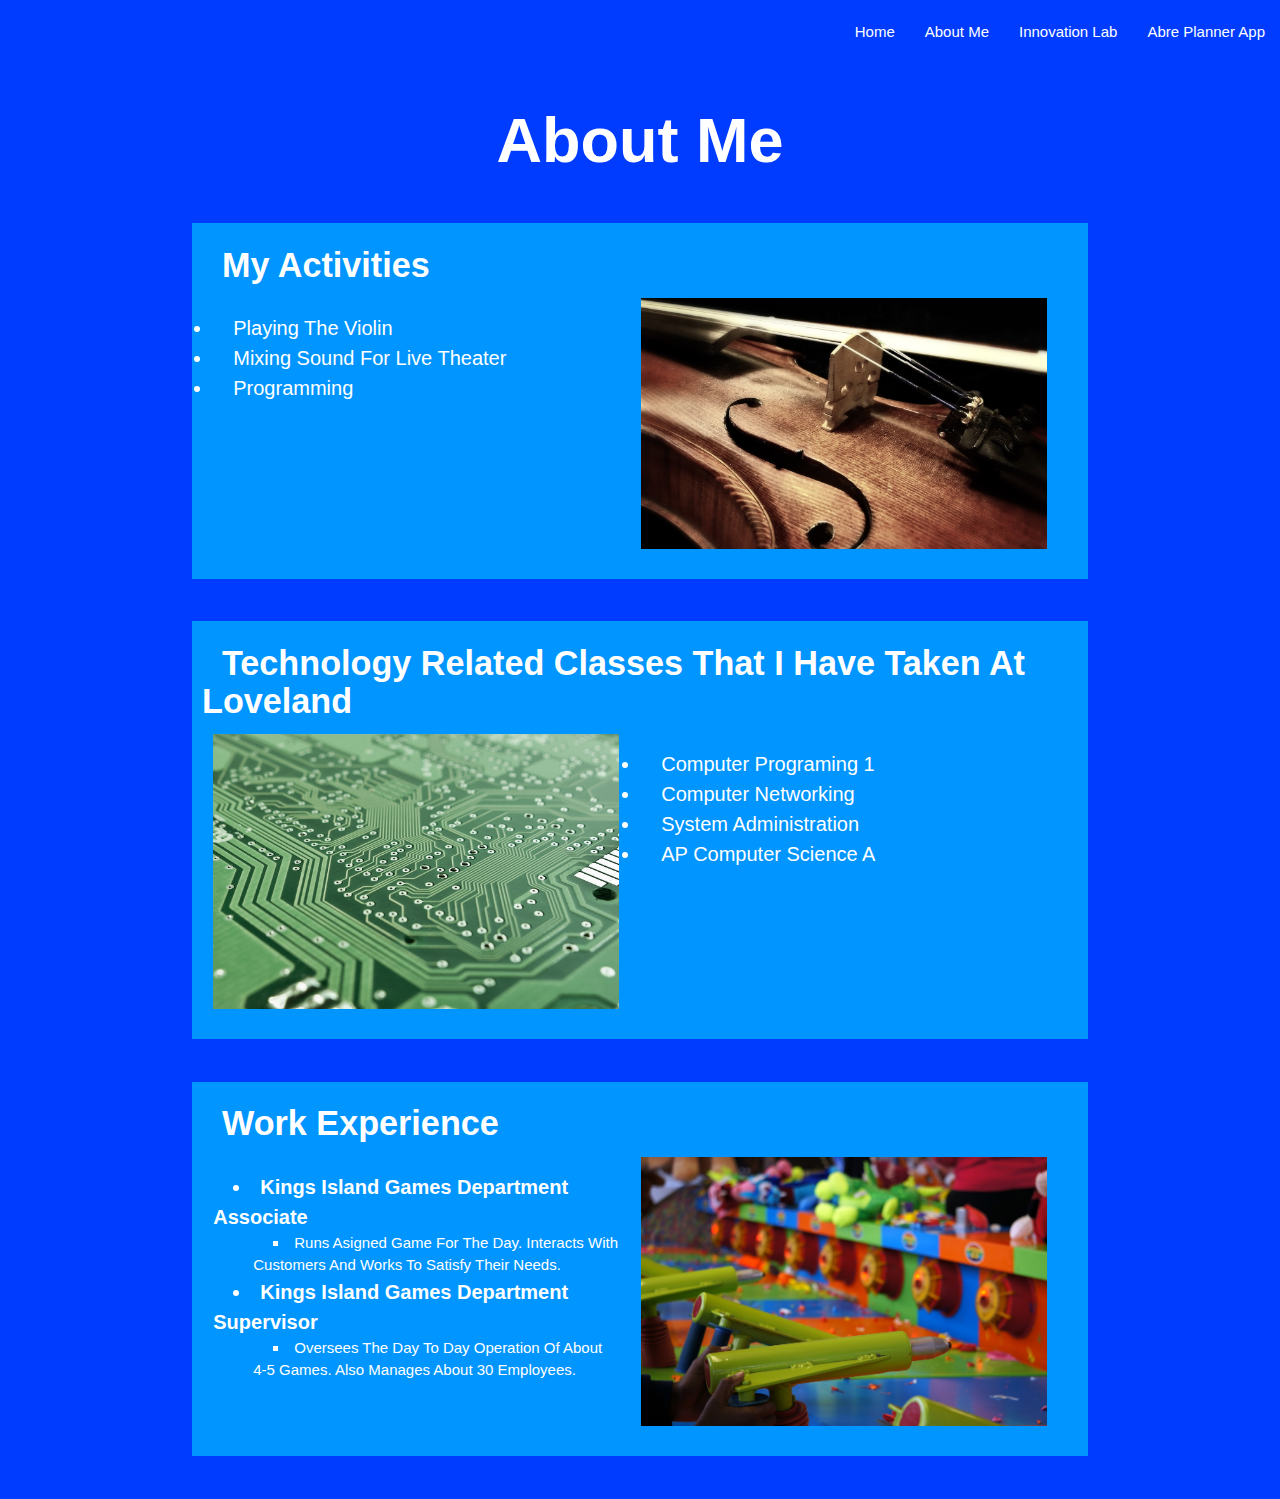
==== aboutMe.html @ 746e40c8 "adds work experience to the about me page" ====
<!DOCTYPE html>
  <html>
    <head>
      <!--Import Google Icon Font-->
      <link href="https://fonts.googleapis.com/icon?family=Material+Icons" rel="stylesheet">
      <!--Import materialize.css-->
      <link rel="stylesheet" href="https://cdnjs.cloudflare.com/ajax/libs/materialize/1.0.0/css/materialize.min.css"/>

      <!--Let browser know website is optimized for mobile-->
      <meta name="viewport" content="width=device-width, initial-scale=1.0"/>
	  
	  <!--Import My CSS-->
	  <link rel="stylesheet" href="style.css">
	  
    </head>

    <body>
		<!-- Navigation Bar -->
		<nav class="transparent z-depth-0">
			<div class="nav-wrapper">
				<ul id="nav-mobile" class="right hide-on-med-and-down">
					<li><a href="index.html">Home</a></li>
					<li><a href="aboutMe.html">About Me</a></li>
					<li><a href="innovationLab.html">Innovation Lab</a></li>
					<li><a href="abrePlannerApp.html">Abre Planner App</a></li>
				</ul>
			</div>
		</nav>
		
		<!-- Container -->
		<div class="container">
		
		
		<h1 class="center aligned white-text"><b>About Me</b></h1>
		<br>
		
		<div class="row content white-text">
			<h4><b>My Activities</b></h4>
			<ul class="browser-default col s6">
				<li class="mylist">Playing The Violin</li>
				<li class="mylist">Mixing Sound For Live Theater</li>
				<li class="mylist">Programming</li>
			</ul>
			<img src="images/violin.jpg" class="align right col s6">
		</div>
		
		<br>
		
		<div class="row content white-text">
			<h4><b>Technology Related Classes That I Have Taken At Loveland</b></h4>
			<img src="images/board.jpg" class="align left col s6">
			<ul class="browser-default align right col s6">
				<li class="mylist">Computer Programing 1</li>
				<li class="mylist">Computer Networking</li>
				<li class="mylist">System Administration</li>
				<li class="mylist">AP Computer Science A</li>
			</ul>
		</div>
		
		<br>
		
		<div class="row content white-text">
			<h4><b>Work Experience</b></h4>
			<dl class="browser-default col s6">
				<dt class="mydt">Kings Island Games Department Associate</dt>
					<dd class="mydd">Runs Asigned Game For The Day.  Interacts With Customers And Works To Satisfy Their Needs.</dd>
				<dt class="mydt">Kings Island Games Department Supervisor</dt>
					<dd class="mydd">Oversees The Day To Day Operation Of About 4-5 Games.  Also Manages About 30 Employees.</dd>
			</dl>
			<img src="images/games.jpg" class="align right col s6">
		</div>
		
		
		
		<br>
		
		<!-- End Of Container -->
		</div>
		
		
		
      <!--JavaScript at end of body for optimized loading-->
      <script src="https://cdnjs.cloudflare.com/ajax/libs/materialize/1.0.0/js/materialize.min.js"></script>
    </body>
  </html>
---- style.css ----
@charset "utf-8";

body {
	background-color: #003cff;
}

.indent {
	text-indent: 50px;
}

.content {
	background-color: #0095ff;
	text-indent: 20px;
	padding-bottom: 30px;
	padding-right: 30px;
	padding-left: 10px;
	padding-top: 1px;
}

.mylist {
	font-size: 20px;
}

.contenth6 {
	text-indent: 50px;
	margin-left: 20px;
}
.imgcenter {
	display: block;
	margin-left: auto;
	margin-right: auto;
}
.mydt {
	font-size: 20px;
	font-weight: bold;
	list-style-type: disc;
	display: list-item;
	list-style-position: inside;
}
.mydd {
	font-size: 15px;
	display: list-item;
	list-style-type: square;
	list-style-position: inside;
}
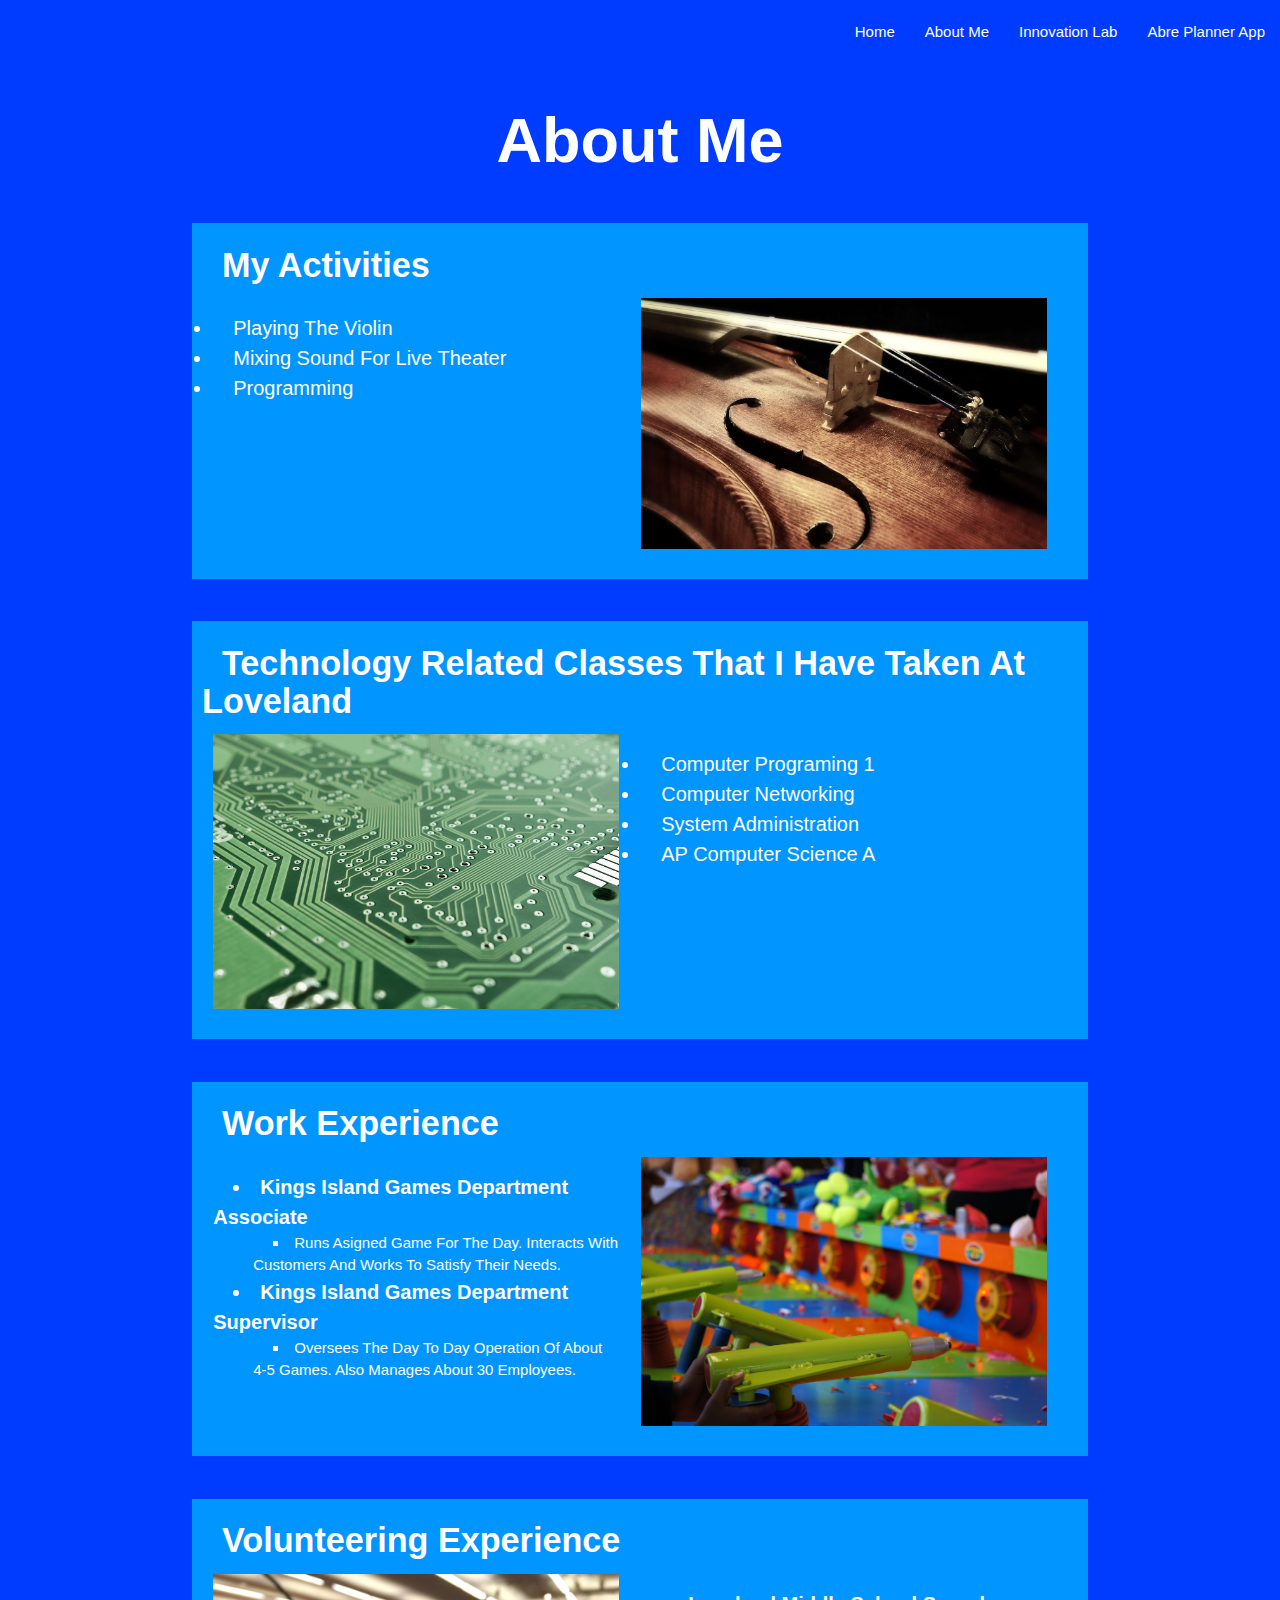
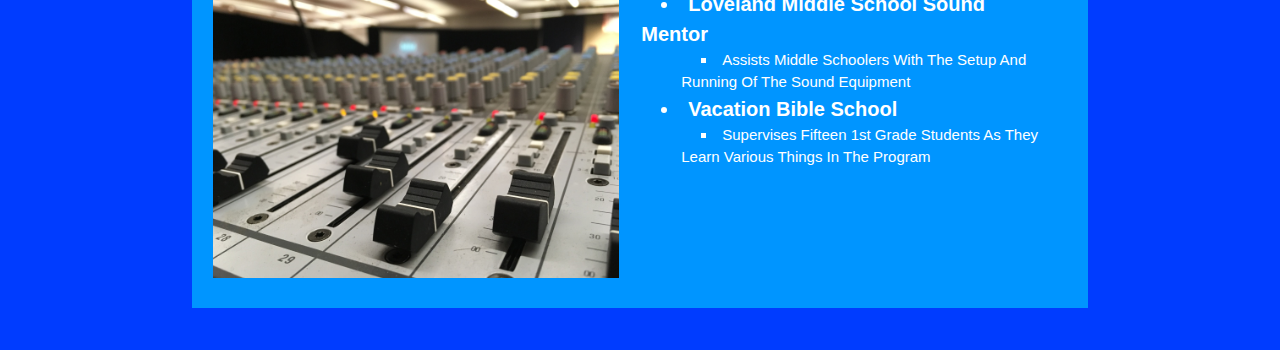
==== commit 93a4449f: "adds volunteering experience to the about me page, adds experiences to the innovation lab page, adds" ====
--- a/aboutMe.html
+++ b/aboutMe.html
@@ -70,6 +70,19 @@
 			<img src="images/games.jpg" class="align right col s6">
 		</div>
 		
+		<br>
+		
+		<div class="row content white-text">
+			<h4><b>Volunteering Experience</b></h4>
+			<img src="images/soundboard2.jpg" class="align left col s6">
+			<ul class="browser-default align right col s6">
+				<dt class="mydt">Loveland Middle School Sound Mentor</dt>
+					<dd class="mydd">Assists Middle Schoolers With The Setup And Running Of The Sound Equipment</dd>
+				<dt class="mydt">Vacation Bible School</dt>
+					<dd class="mydd">Supervises Fifteen 1st Grade Students As They Learn Various Things In The Program</dd>
+			</ul>
+		</div>
+		
 		
 		
 		<br>
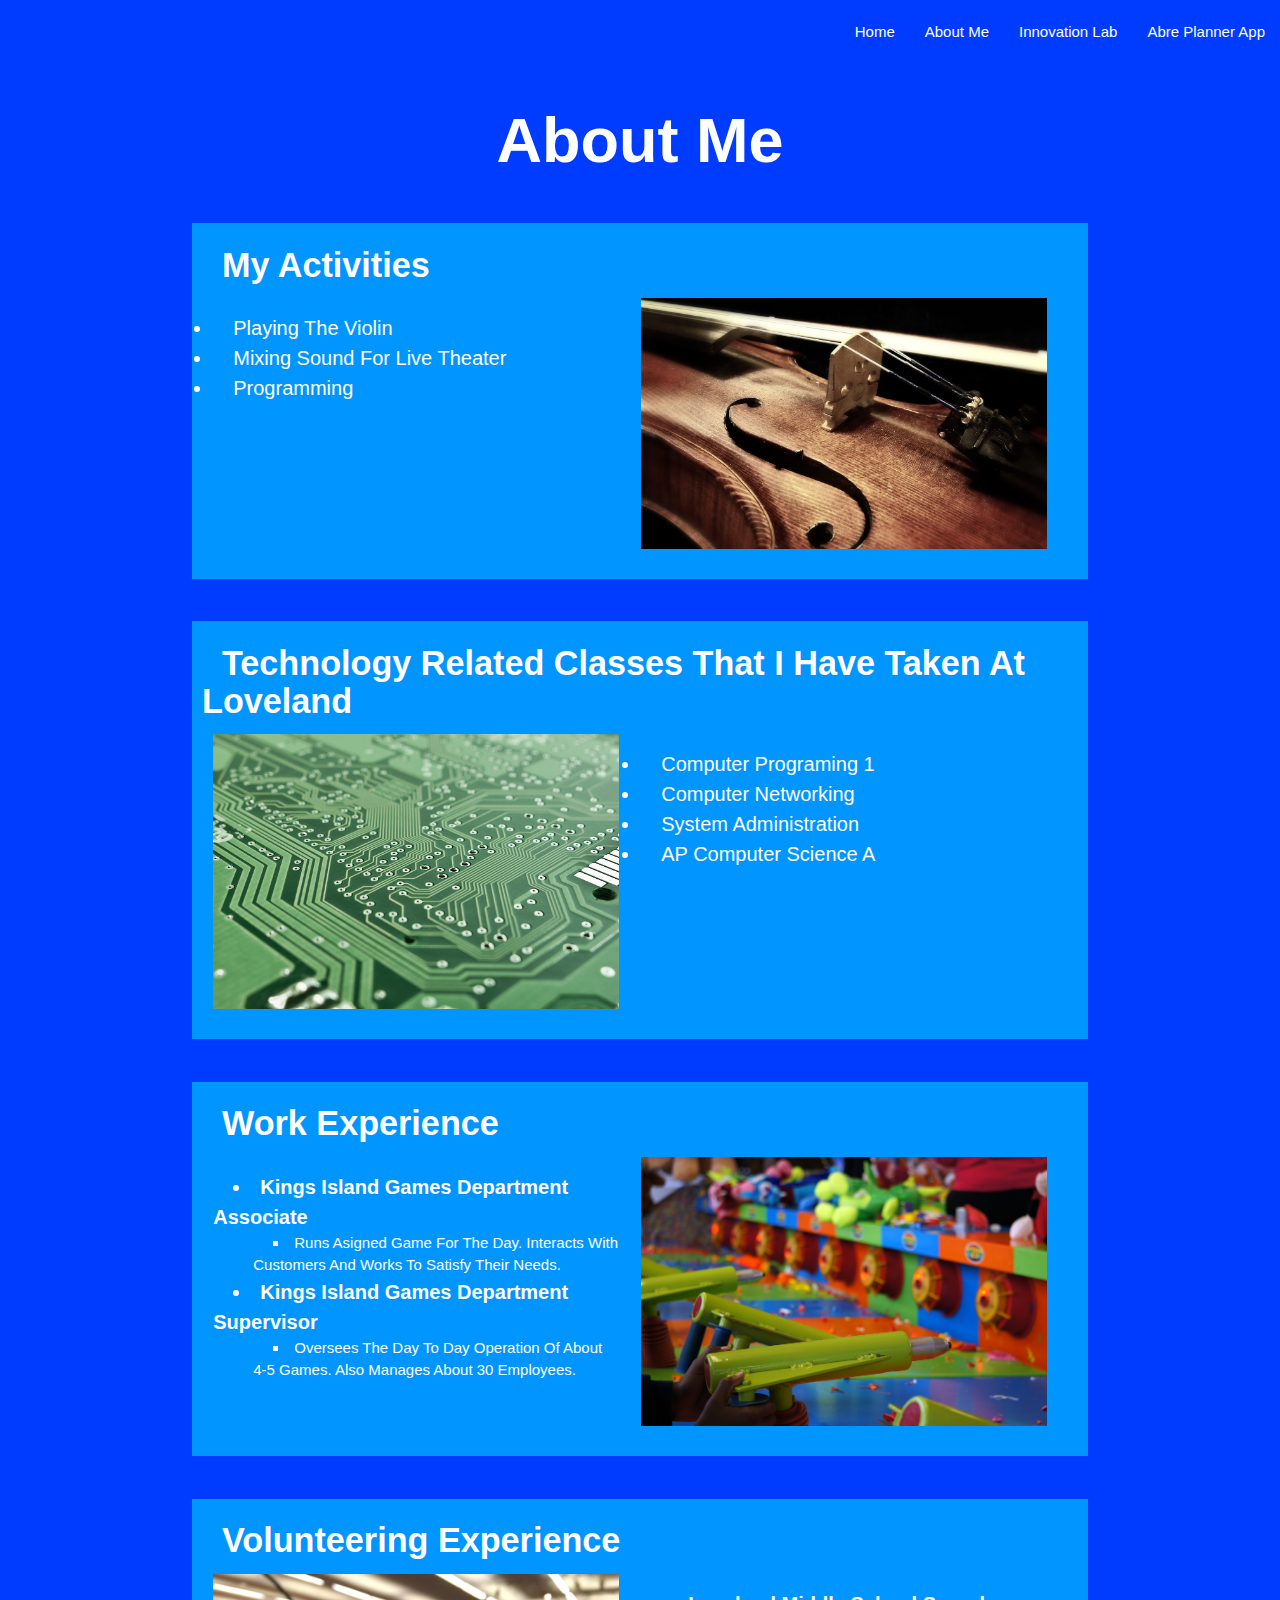
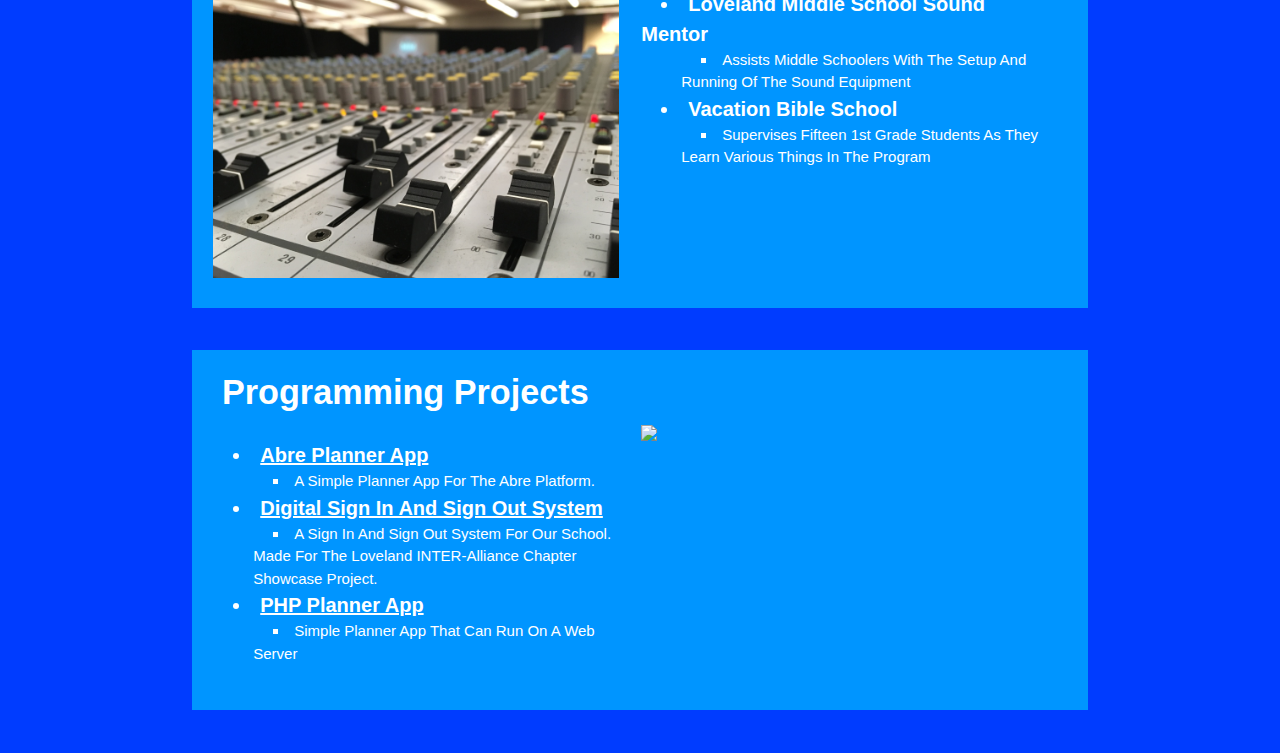
==== commit c102f6ce: "adds programming projects to the about me page" ====
--- a/aboutMe.html
+++ b/aboutMe.html
@@ -83,6 +83,22 @@
 			</ul>
 		</div>
 		
+		<br>
+		
+		<div class="row content white-text">
+			<h4><b>Programming Projects</b></h4>
+			<dl class="browser-default col s6">
+				<a class="dtLink" href="https://github.com/adamZdrojewski/Abre" target="_blank"><dt class="mydt">Abre Planner App</dt></a>
+					<dd class="mydd">A Simple Planner App For The Abre Platform.</dd>
+				<a class="dtLink" href="https://github.com/JoshAnness/Smart-Classroom" target="_blank"><dt class="mydt">Digital Sign In And Sign Out System</dt></a>
+					<dd class="mydd">A Sign In And Sign Out System For Our School.  Made For The Loveland INTER-Alliance Chapter Showcase Project.</dd>
+				<a class="dtLink" href="https://github.com/adamZdrojewski/php-planner" target="_blank"><dt class="mydt">PHP Planner App</dt></a>
+					<dd class="mydd">Simple Planner App That Can Run On A Web Server</dd>
+			</dl>
+			<img src="images/signinSignout.png" class="align right col s6">
+		</div>
+
+		
 		
 		
 		<br>
--- a/style.css
+++ b/style.css
@@ -2,6 +2,11 @@
 
 body {
 	background-color: #003cff;
+}
+
+.dtLink {
+	color: white;
+	text-decoration:underline;
 }
 
 .indent {
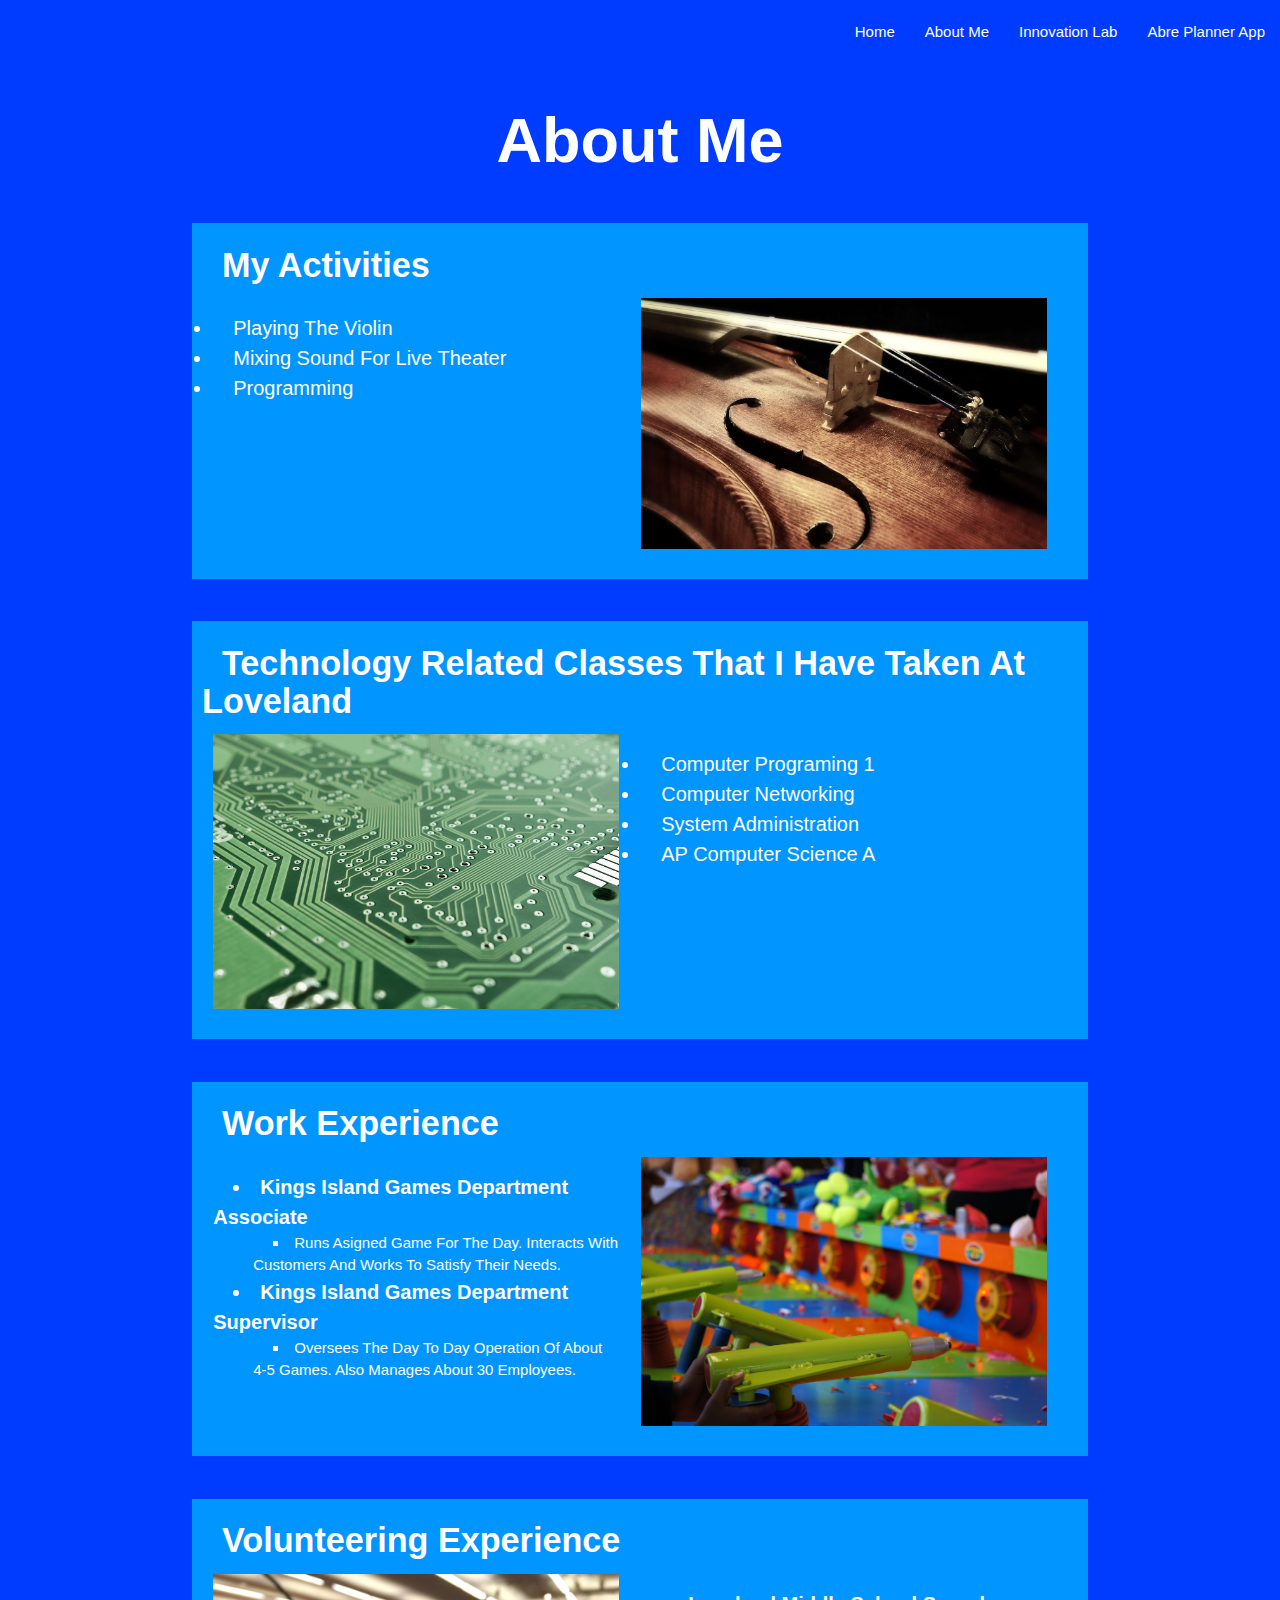
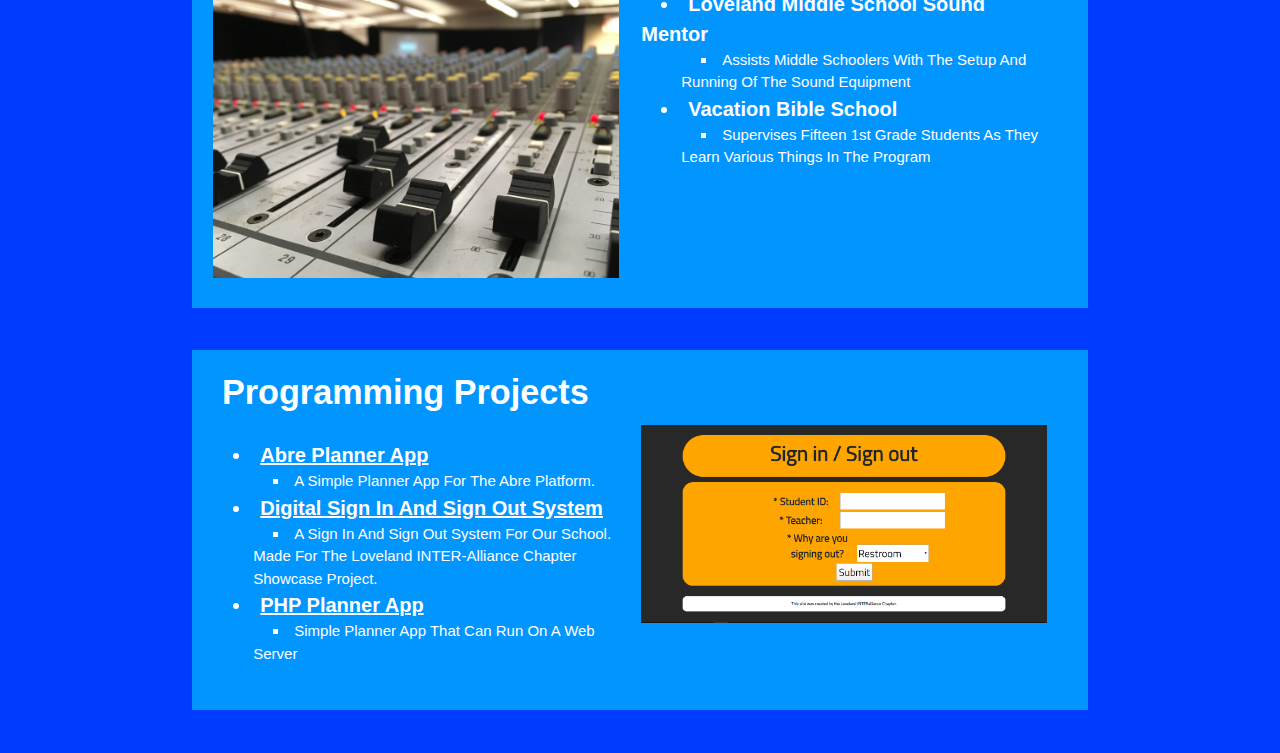
==== commit bdc0a7a5: "fixes an image" ====
--- a/aboutMe.html
+++ b/aboutMe.html
@@ -95,7 +95,7 @@
 				<a class="dtLink" href="https://github.com/adamZdrojewski/php-planner" target="_blank"><dt class="mydt">PHP Planner App</dt></a>
 					<dd class="mydd">Simple Planner App That Can Run On A Web Server</dd>
 			</dl>
-			<img src="images/signinSignout.png" class="align right col s6">
+			<img src="images/signinSignout.PNG" class="align right col s6">
 		</div>
 
 		
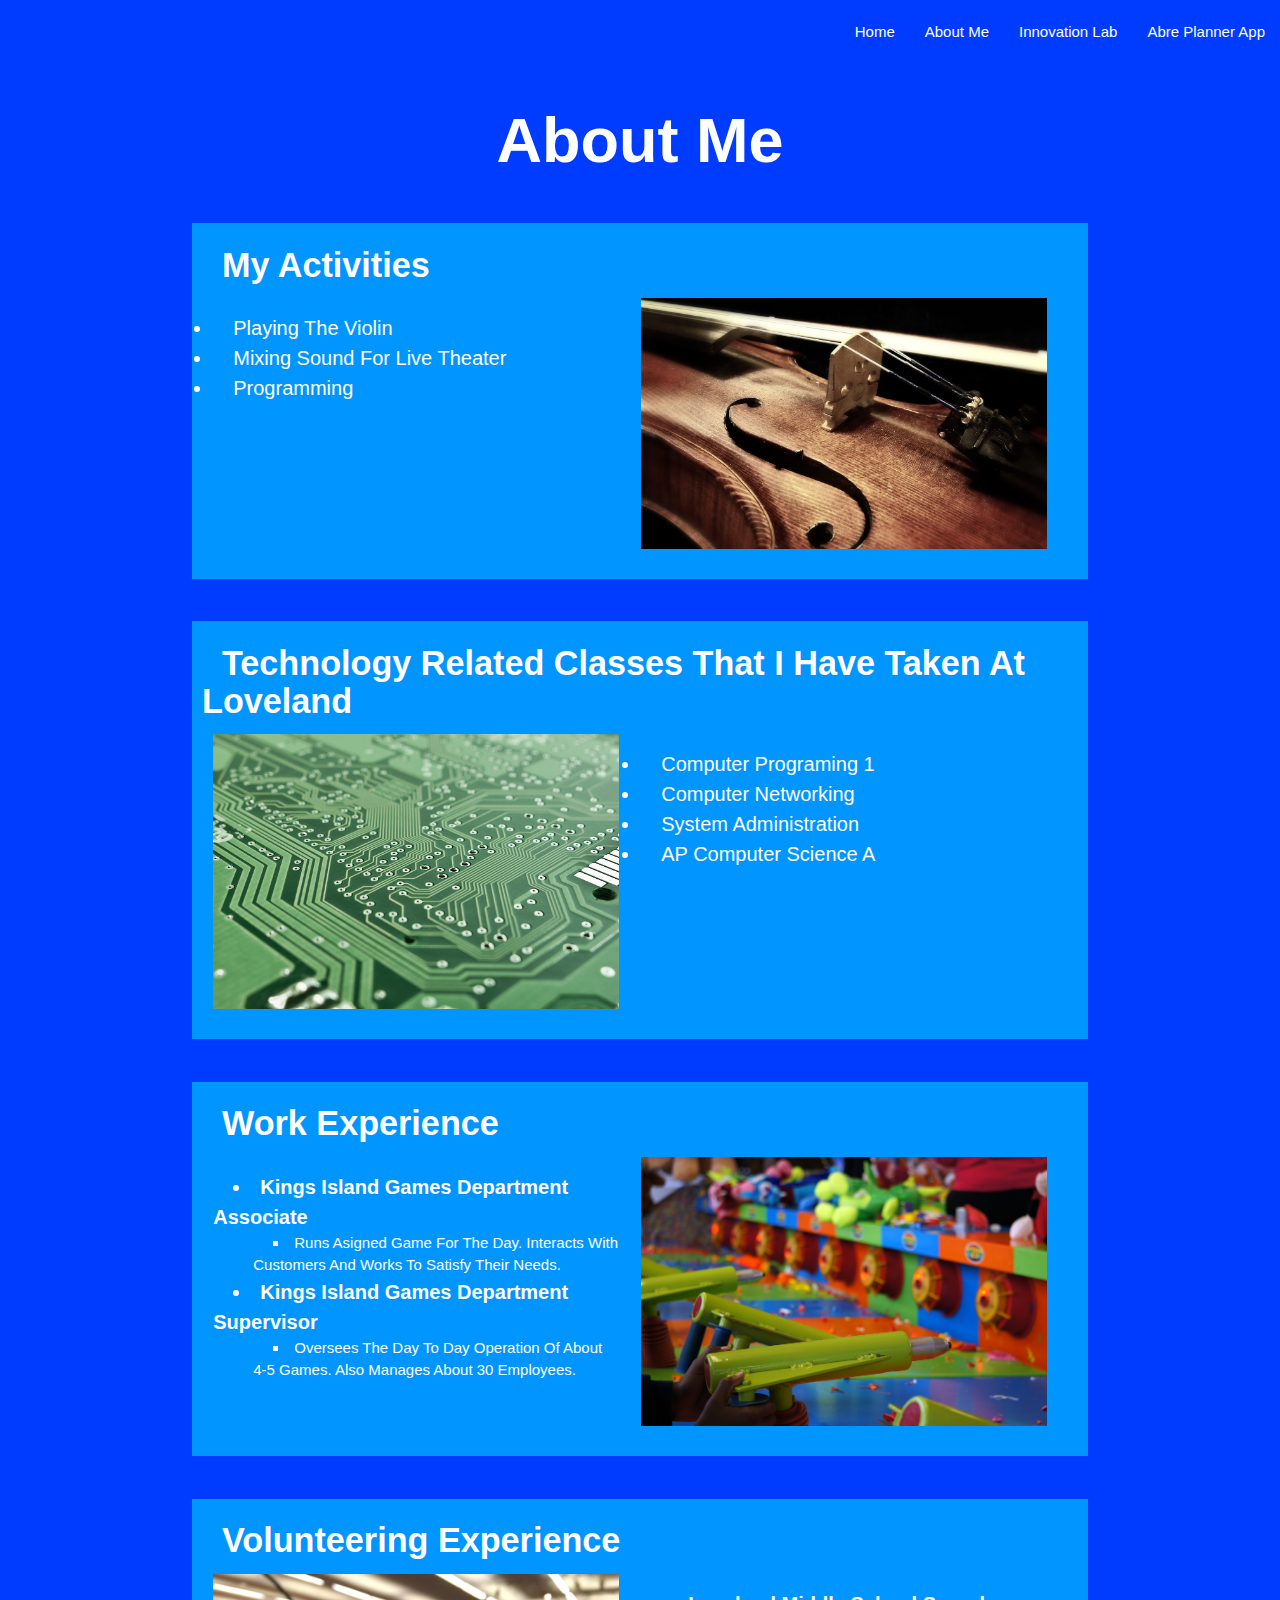
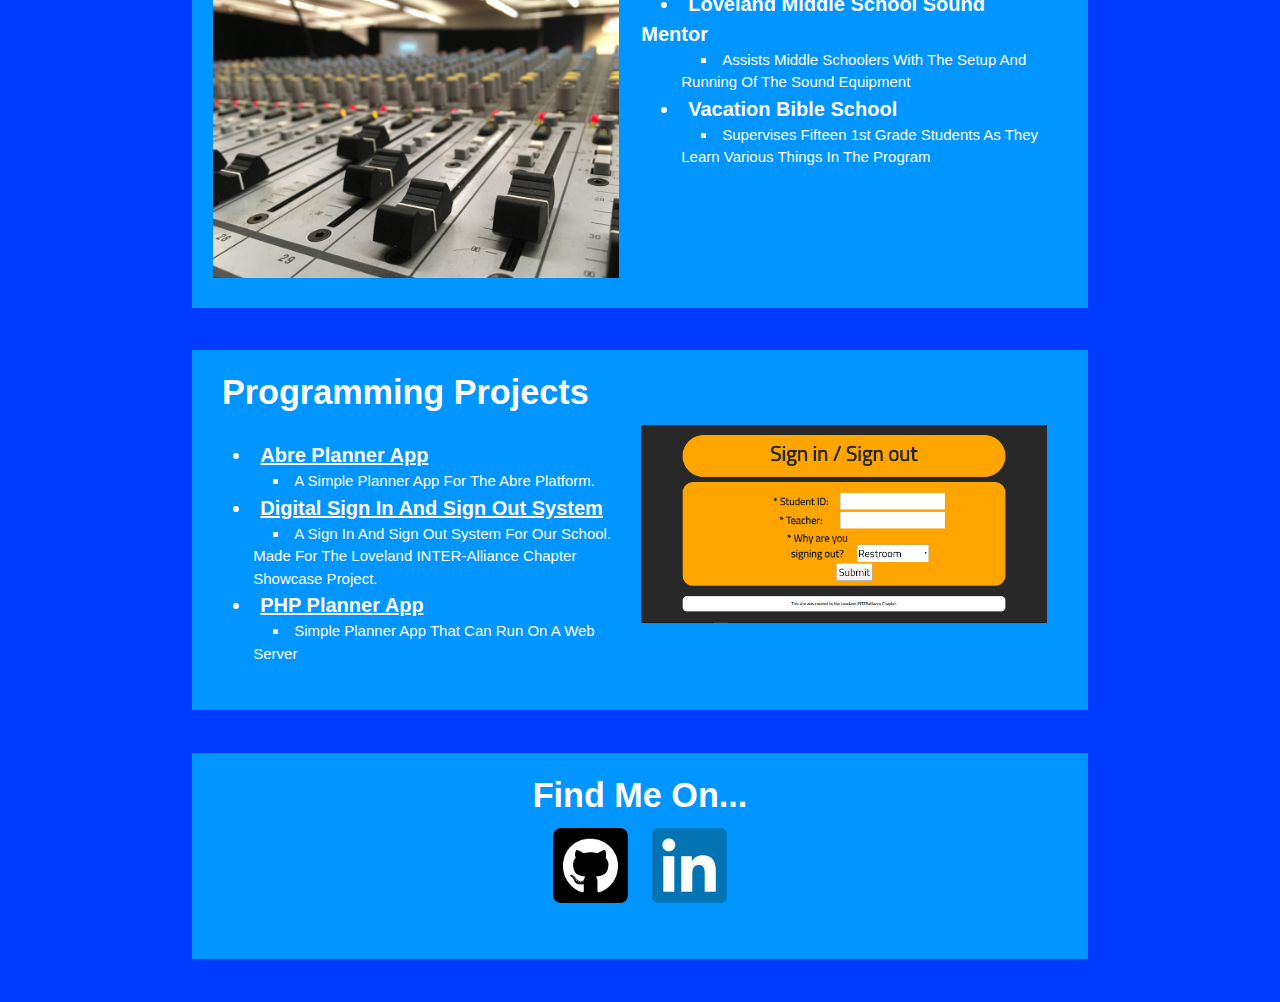
==== commit 28bc1291: "adds links to github and linkedin page" ====
--- a/aboutMe.html
+++ b/aboutMe.html
@@ -97,6 +97,16 @@
 			</dl>
 			<img src="images/signinSignout.PNG" class="align right col s6">
 		</div>
+		
+		<br>
+		
+		<div class="row content white-text">
+			<h4 class="center aligned"><b>Find Me On...</b></h4>
+			<div class="row center aligned">
+			<a href="https://github.com/adamZdrojewski" target="_blank"><img style="height:75px; margin-right:10px;" src="images/github.png"></a>
+			<a href="https://www.linkedin.com/in/adam-zdrojewski-1851a31a1/" target="_blank"><img style="height:75px; margin-left:10px;" src="images/linkedin.png"></a>
+			</div>
+		</div>
 
 		
 		
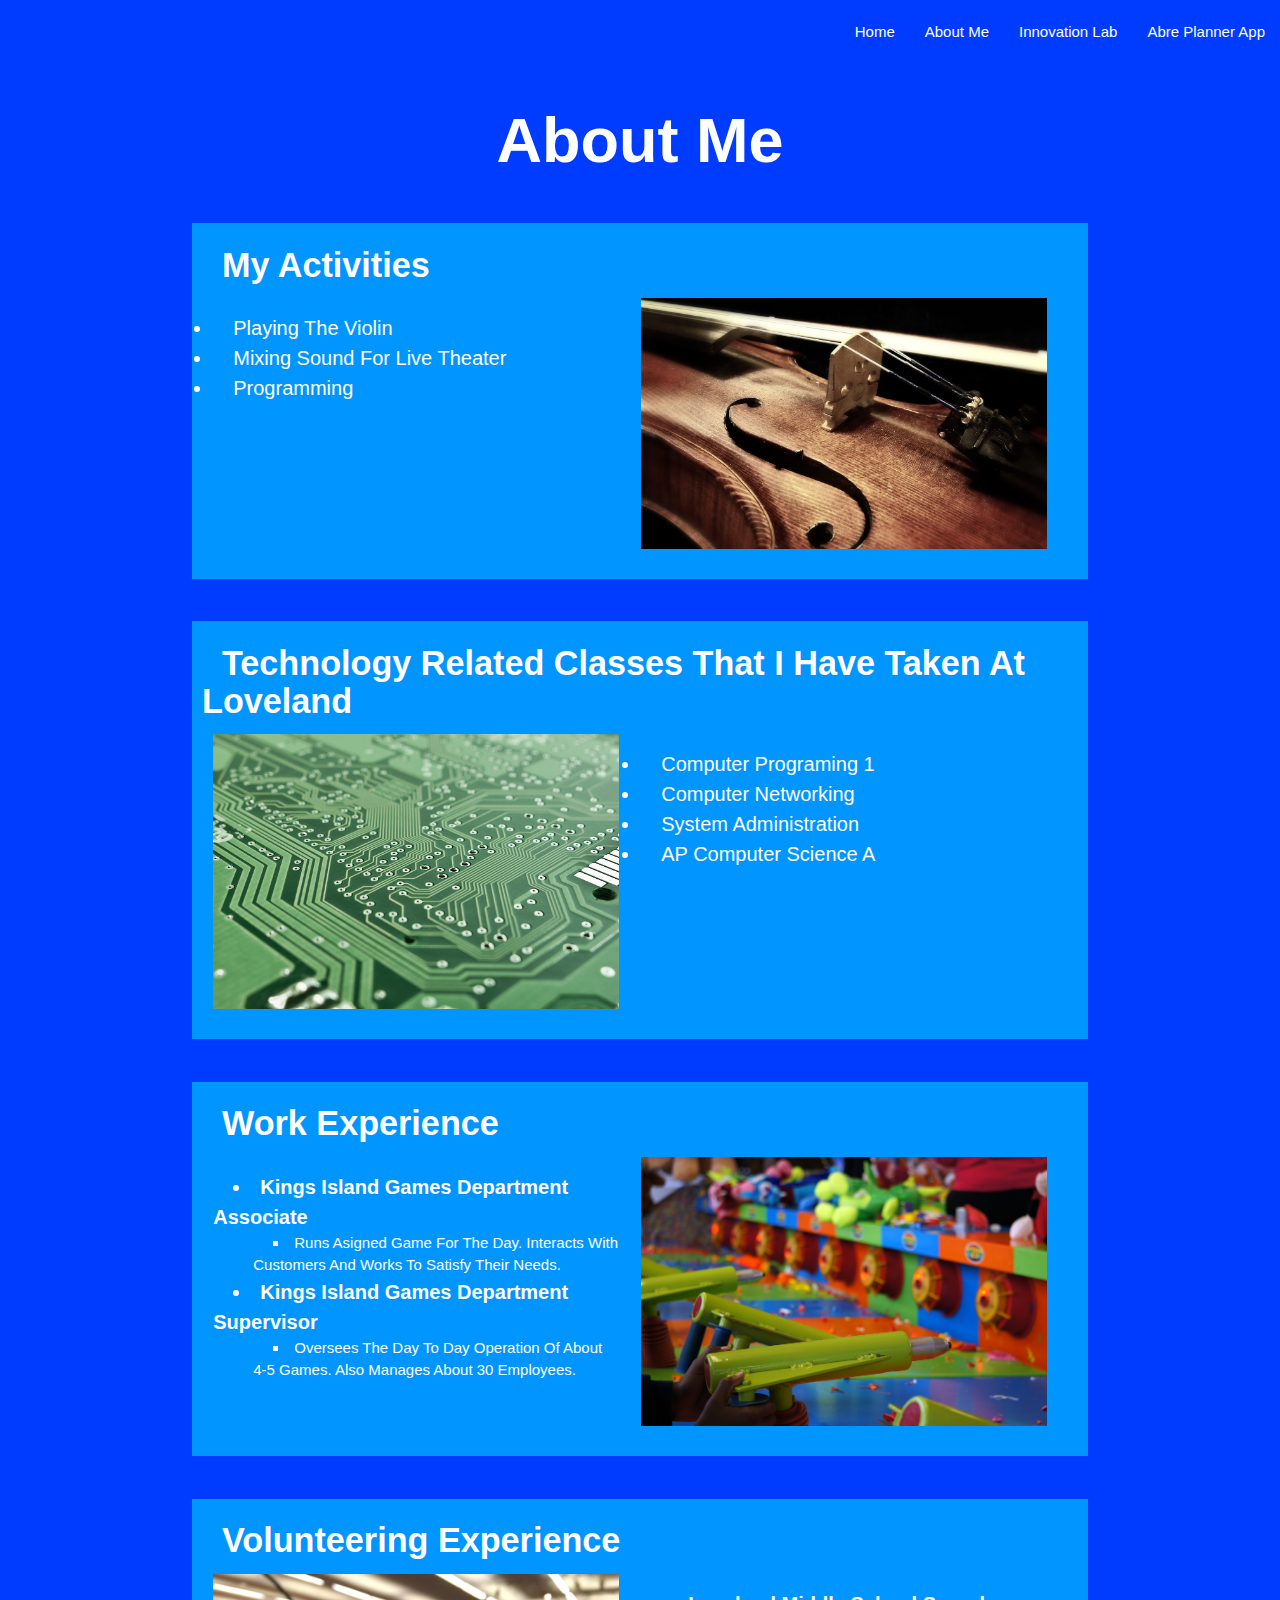
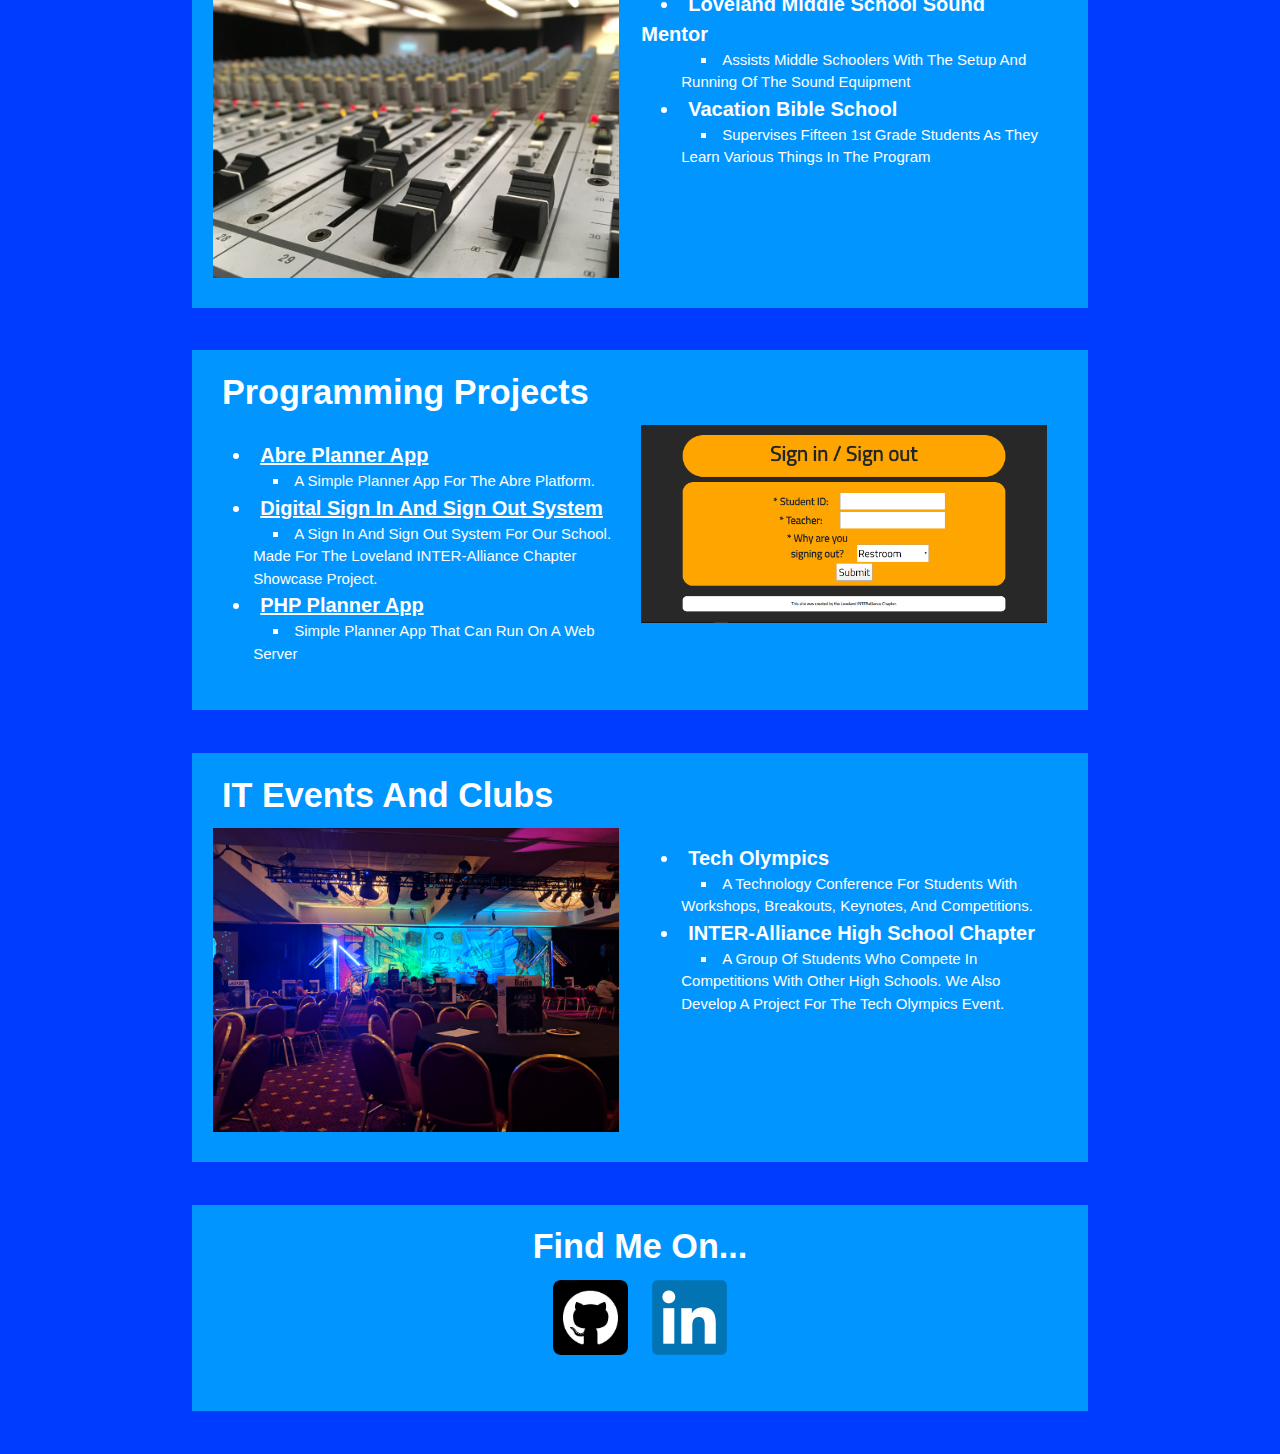
==== commit de233314: "adds information about tech olympics" ====
--- a/aboutMe.html
+++ b/aboutMe.html
@@ -101,6 +101,19 @@
 		<br>
 		
 		<div class="row content white-text">
+			<h4><b>IT Events And Clubs</b></h4>
+			<img src="images/techOlympics.jpg" class="align left col s6">
+			<ul class="browser-default align right col s6">
+				<dt class="mydt">Tech Olympics</dt>
+					<dd class="mydd">A Technology Conference For Students With Workshops, Breakouts, Keynotes, And Competitions.</dd>
+				<dt class="mydt">INTER-Alliance High School Chapter</dt>
+					<dd class="mydd">A Group Of Students Who Compete In Competitions With Other High Schools. We Also Develop A Project For The Tech Olympics Event.</dd>
+			</ul>
+		</div>
+		
+		<br>
+		
+		<div class="row content white-text">
 			<h4 class="center aligned"><b>Find Me On...</b></h4>
 			<div class="row center aligned">
 			<a href="https://github.com/adamZdrojewski" target="_blank"><img style="height:75px; margin-right:10px;" src="images/github.png"></a>
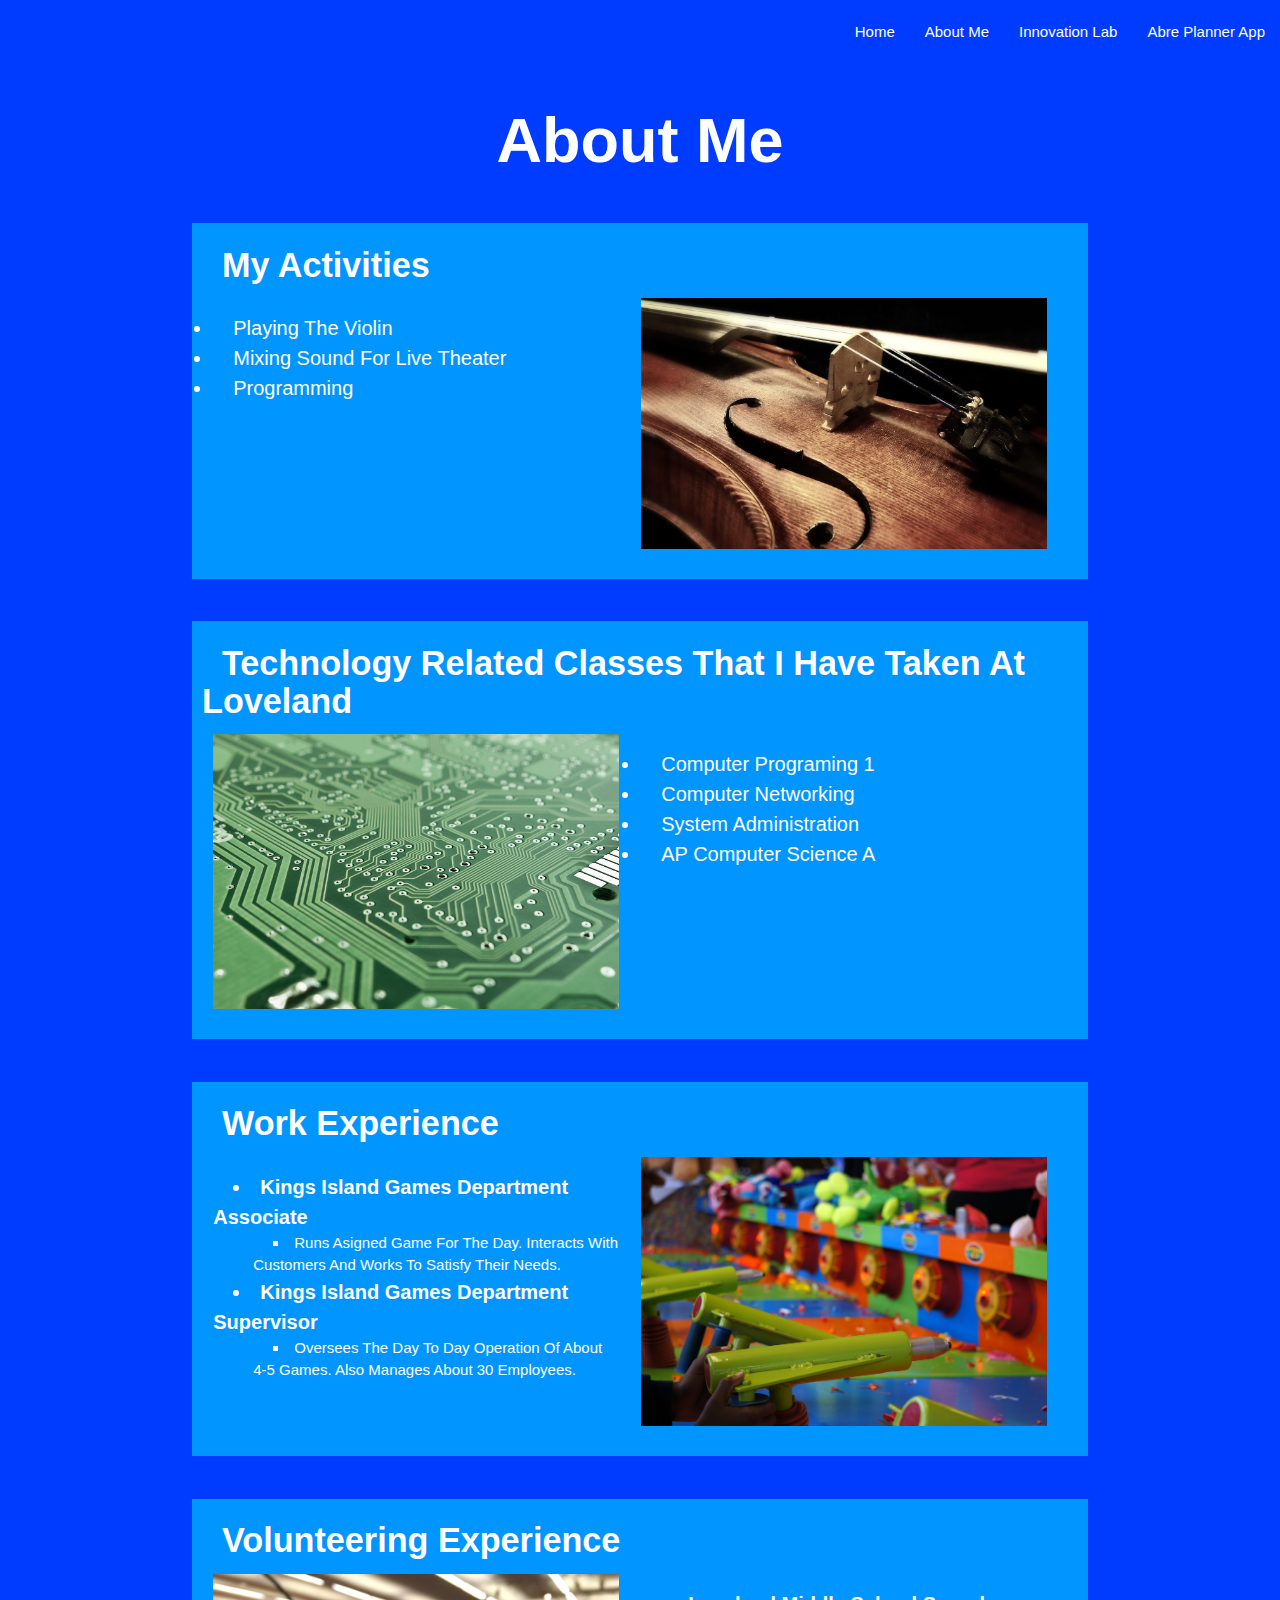
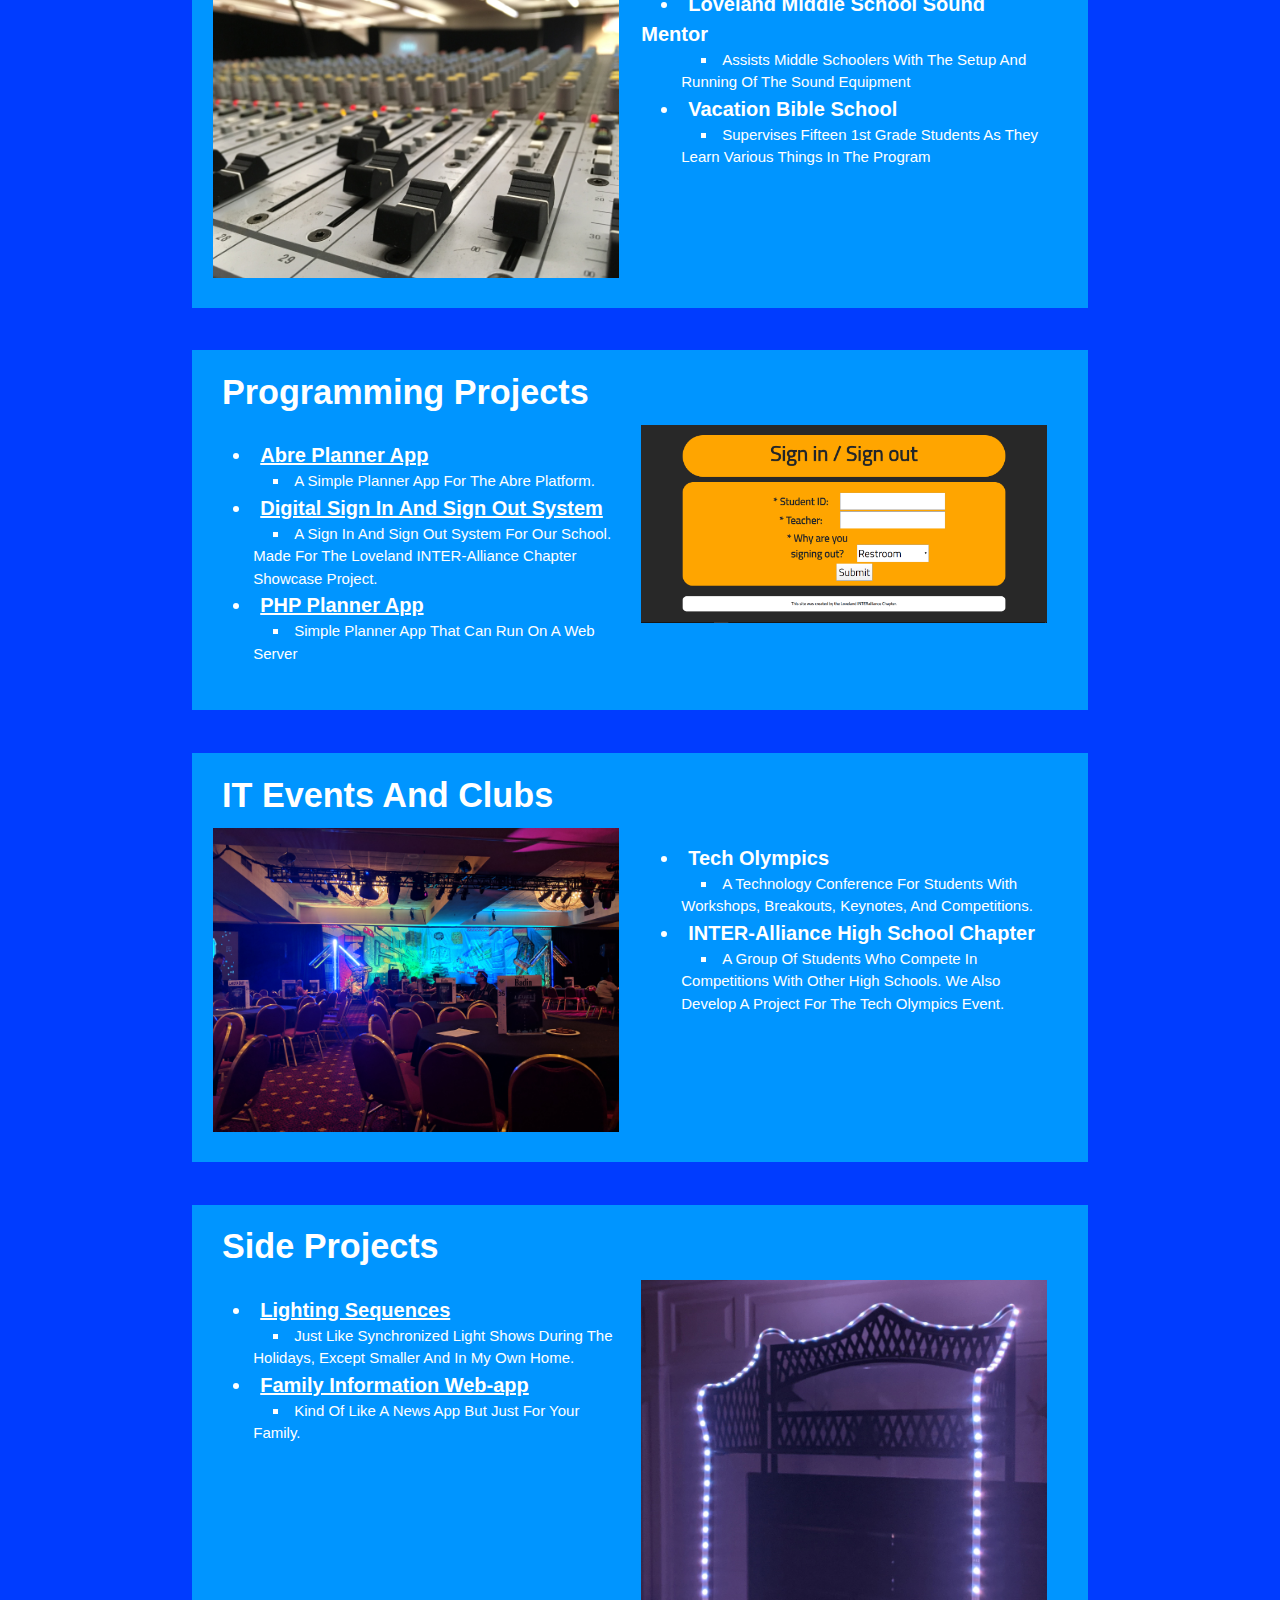
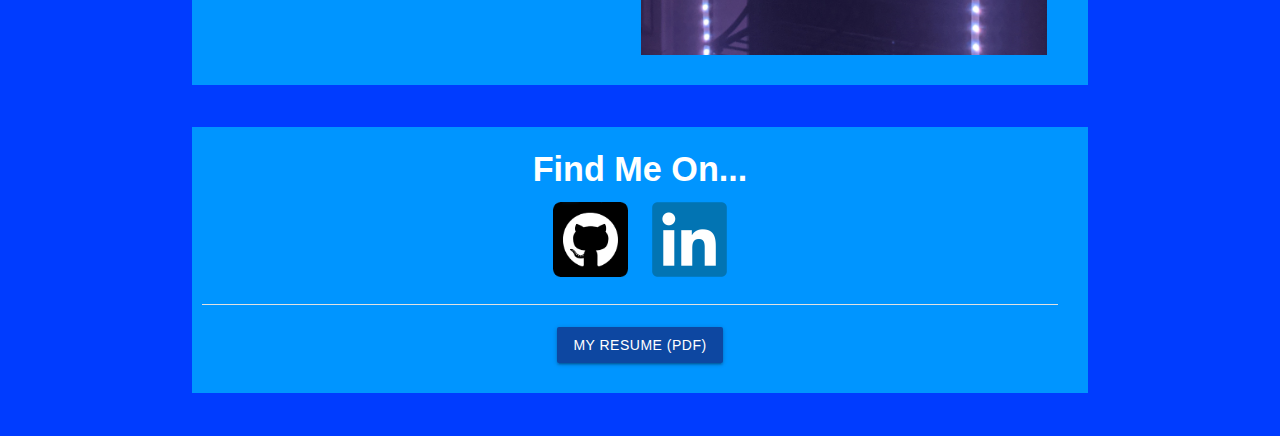
==== commit 025e5ffb: "adds final changes for the year" ====
--- a/aboutMe.html
+++ b/aboutMe.html
@@ -114,11 +114,27 @@
 		<br>
 		
 		<div class="row content white-text">
+			<h4><b>Side Projects</b></h4>
+			<dl class="browser-default col s6">
+				<a class="dtLink" href="https://github.com/adamZdrojewski/Abre" target="_blank"><dt class="mydt">Lighting Sequences</dt></a>
+					<dd class="mydd">Just Like Synchronized Light Shows During The Holidays, Except Smaller And In My Own Home.</dd>
+				<a class="dtLink" href="https://github.com/JoshAnness/Smart-Classroom" target="_blank"><dt class="mydt">Family Information Web-app</dt></a>
+					<dd class="mydd">Kind Of Like A News App But Just For Your Family.</dd>
+			</dl>
+			<img src="images/lights.jpg" class="align right col s6">
+		</div>
+		
+		<br>
+		
+		<div class="row content white-text">
 			<h4 class="center aligned"><b>Find Me On...</b></h4>
 			<div class="row center aligned">
 			<a href="https://github.com/adamZdrojewski" target="_blank"><img style="height:75px; margin-right:10px;" src="images/github.png"></a>
 			<a href="https://www.linkedin.com/in/adam-zdrojewski-1851a31a1/" target="_blank"><img style="height:75px; margin-left:10px;" src="images/linkedin.png"></a>
 			</div>
+			<div class="divider"></div>
+			<br>
+			<div class="center aligned"><a href="resume.pdf" target="_blank"><button class="waves-effect waves-light btn blue darken-4">My Resume (pdf)</button></a></div>
 		</div>
 
 		
